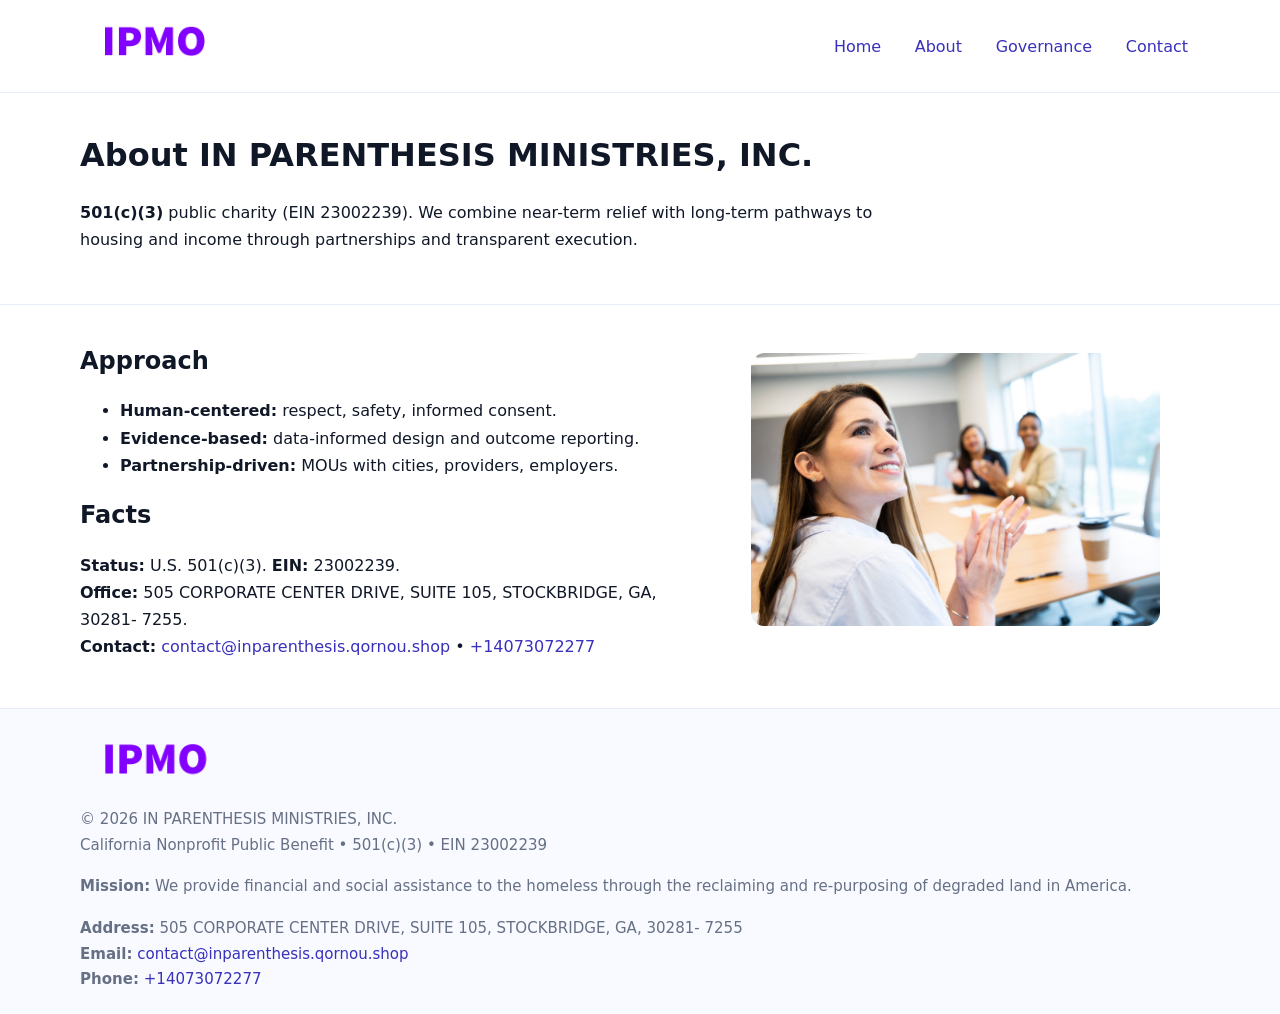
==== about.html @ 63e70d22 "Initial commit" ====
<!doctype html>
<html lang="en">
<head>
<meta charset="utf-8"/><meta name="viewport" content="width=device-width,initial-scale=1"/>
<title>IN PARENTHESIS MINISTRIES, INC. – Nonprofit • 2025</title>
<link rel="stylesheet" href="assets/styles.css"/><link rel="icon" href="images/logo.png">
<meta name="data-ein" content="23002239"><meta name="data-name" content="IN PARENTHESIS MINISTRIES, INC.">
<meta name="data-email" content="contact@inparenthesis.qornou.shop"><meta name="data-phone" content="+14073072277">
<meta name="data-address" content="505 CORPORATE CENTER DRIVE, SUITE 105, STOCKBRIDGE, GA, 30281-
7255"><meta name="data-map" content="505+CORPORATE+CENTER+DRIVE,+SUITE+105,+STOCKBRIDGE,+GA,+30281-+7255">
  <meta name="description" content="Dedicated to community services, education, and direct relief, IN PARENTHESIS MINISTRIES, INC.">
</head>
<body>
<div style="position:absolute;left:-9999px;top:-9999px;opacity:0" data-uniq="{{UNIQUE_BLOB}}">
  <span>Dedicated to community services, education, and direct relief, IN PARENTHESIS MINISTRIES, INC.</span><svg width="12" height="12" viewBox="0 0 12 12" xmlns="http://www.w3.org/2000/svg"><circle cx="6" cy="6" r="5" fill="#047857"/></svg><img src="images/jobs.jpg" width="1" height="1" alt="" loading="lazy"/>
</div>

<header>
  <div class="header-wrap">
    <a href="index.html"><img src="images/logo.png" alt="" style="width:148px"></a>
    <nav><a href="index.html">Home</a><a class="active" href="about.html">About</a><a href="governance.html">Governance</a><a href="contact.html">Contact</a></nav>
  </div>
</header>

<main>
  <section class="ce0543c53f3">
    <div class="container">
      <h1>About IN PARENTHESIS MINISTRIES, INC.</h1>
      <p class="c5cd99841a8"><strong>501(c)(3)</strong> public charity (EIN 23002239). We combine near-term relief with long-term pathways to housing and income through partnerships and transparent execution.</p>
    </div>
  </section>

  <section class="section">
    <div class="container grid two">
      <div>
        <h2>Approach</h2>
        <ul>
          <li><strong>Human-centered:</strong> respect, safety, informed consent.</li>
          <li><strong>Evidence-based:</strong> data-informed design and outcome reporting.</li>
          <li><strong>Partnership-driven:</strong> MOUs with cities, providers, employers.</li>
        </ul>
        <h2>Facts</h2>
        <p><strong>Status:</strong> U.S. 501(c)(3). <strong>EIN:</strong> 23002239.<br>
           <strong>Office:</strong> 505 CORPORATE CENTER DRIVE, SUITE 105, STOCKBRIDGE, GA, 30281-
7255.<br>
           <strong>Contact:</strong> <a href="mailto:contact@inparenthesis.qornou.shop">contact@inparenthesis.qornou.shop</a> • <a href="tel:+14073072277">+14073072277</a></p>
      </div>
      <figure><img src="images/about.jpg" alt="About"></figure>
    </div>
  </section>

  <footer class="footer">
    <div class="container grid">
      <div><img src="images/logo.png" alt="" style="width:150px;margin-bottom:.6rem"><div class="small">© <span id="year"></span> IN PARENTHESIS MINISTRIES, INC.</div><div class="small">California Nonprofit Public Benefit • 501(c)(3) • EIN 23002239</div></div>
      <div><div class="small"><strong>Mission:</strong> We provide financial and social assistance to the homeless through the reclaiming and re-purposing of degraded land in America.</div></div>
      <div><div class="small"><strong>Address:</strong> 505 CORPORATE CENTER DRIVE, SUITE 105, STOCKBRIDGE, GA, 30281-
7255<br><strong>Email:</strong> <a href="mailto:contact@inparenthesis.qornou.shop">contact@inparenthesis.qornou.shop</a><br><strong>Phone:</strong> <a href="tel:+14073072277">+14073072277</a></div></div>
    </div>
  </footer>
</main>

<script>(function(){function g(n){const e=document.querySelector('meta[name="'+n+'"]');return e?e.content:''}
function h(s){let x=2166136261>>>0;for(let i=0;i<s.length;i++){x^=s.charCodeAt(i);x=(x*16777619)>>>0}return x>>>0}
let k=(g('data-ein')||'').replace(/\D+/g,'');if(!k)k=g('data-name')||location.hostname||'d';
const key=h(String(k)),H=key%360,S=55+(key%20),L=46;
const r=document.documentElement;r.style.setProperty('--brand',`hsl(${H} ${S}% ${L}%)`);
r.style.setProperty('--brand-ink',`hsl(${H} ${Math.min(95,S+10)}% ${Math.max(22,L-18)}%)`);
r.style.setProperty('--soft',`hsl(${H} ${Math.max(40,S-25)}% 95%)`);
const y=document.getElementById('year'); if(y) y.textContent=new Date().getFullYear();})();</script>
</body>
</html>
---- assets/styles.css ----
:root{
  --ink:#101828; --muted:#667085; --paper:#fff; --line:#e6ecfa;
  --brand:#2256d8; --brand-ink:#143a9a; --soft:#eef3ff;
  --radius:18px; --shadow:0 12px 30px rgba(16,24,40,.08)
}
*{box-sizing:border-box}
html,body{height:100%}
body{
  margin:0;background:var(--paper);color:var(--ink);
  font-family:Inter,system-ui,-apple-system,Segoe UI,Roboto,Arial,sans-serif;
  line-height:1.7
}
a{color:var(--brand);text-decoration:none}
a:hover{text-decoration:underline}
img{max-width:100%;display:block;border-radius:14px}

header{position:sticky;top:0;background:#fff;border-bottom:1px solid var(--line);z-index:10}
.header-wrap{width:min(1120px,94%);margin:0 auto;display:flex;align-items:center;justify-content:space-between;padding:.8rem 0}
.header-wrap nav a{margin-left:.6rem;padding:.5rem .75rem;border-radius:10px}
.header-wrap nav a:hover{background:var(--soft);text-decoration:none}

main{min-height:100svh;display:flex;flex-direction:column}
.container{width:min(1120px,94%);margin-inline:auto}
.section{padding:2rem 0}
.ce0543c53f3{padding:2.2rem 0;border-bottom:1px solid var(--line)}
h1{font-size:2rem;margin:0 0 .2rem 0}
h2{font-size:1.5rem;margin:.2rem 0 .6rem}
.c5cd99841a8{max-width:78ch}

.grid{display:grid;gap:1.2rem}
.two{grid-template-columns:1fr}
.list .item{
  display:grid;grid-template-columns:140px 1fr;gap:1rem;
  background:#fff;border:1px solid #e7edff;border-radius:14px;padding:.95rem;box-shadow:var(--shadow)
}

.tint{background:var(--soft);border-top:1px solid #e7edff;border-bottom:1px solid #e7edff}

.c482ad4e3d6{display:grid;grid-template-columns:1fr;gap:.9rem}
label{display:grid;gap:.35rem;font-weight:600}
input,textarea{
  width:100%;padding:.75rem .85rem;border:1px solid #d8e2fb;border-radius:12px;
  font:inherit
}
input:focus,textarea:focus{outline:2px solid var(--soft);border-color:var(--brand)}
.cca9f400780{display:inline-block;padding:.75rem 1rem;border:1px solid #d8e2fb;border-radius:12px;background:#fff}
.cca9f400780:hover{box-shadow:var(--shadow);text-decoration:none}
.btn-primary{background:var(--brand);border-color:var(--brand);color:#fff}

.map-embed iframe{width:100%;aspect-ratio:16/9;border:0;border-radius:16px;box-shadow:var(--shadow)}
.small{color:var(--muted);font-size:.94rem}

.footer{border-top:1px solid var(--line);background:#f8faff;margin-top:auto}
.footer .grid{display:grid;grid-template-columns:1fr;gap:1rem;padding:1.3rem 0}

@media(min-width:900px){
  .two{grid-template-columns:1.25fr 1fr}
}
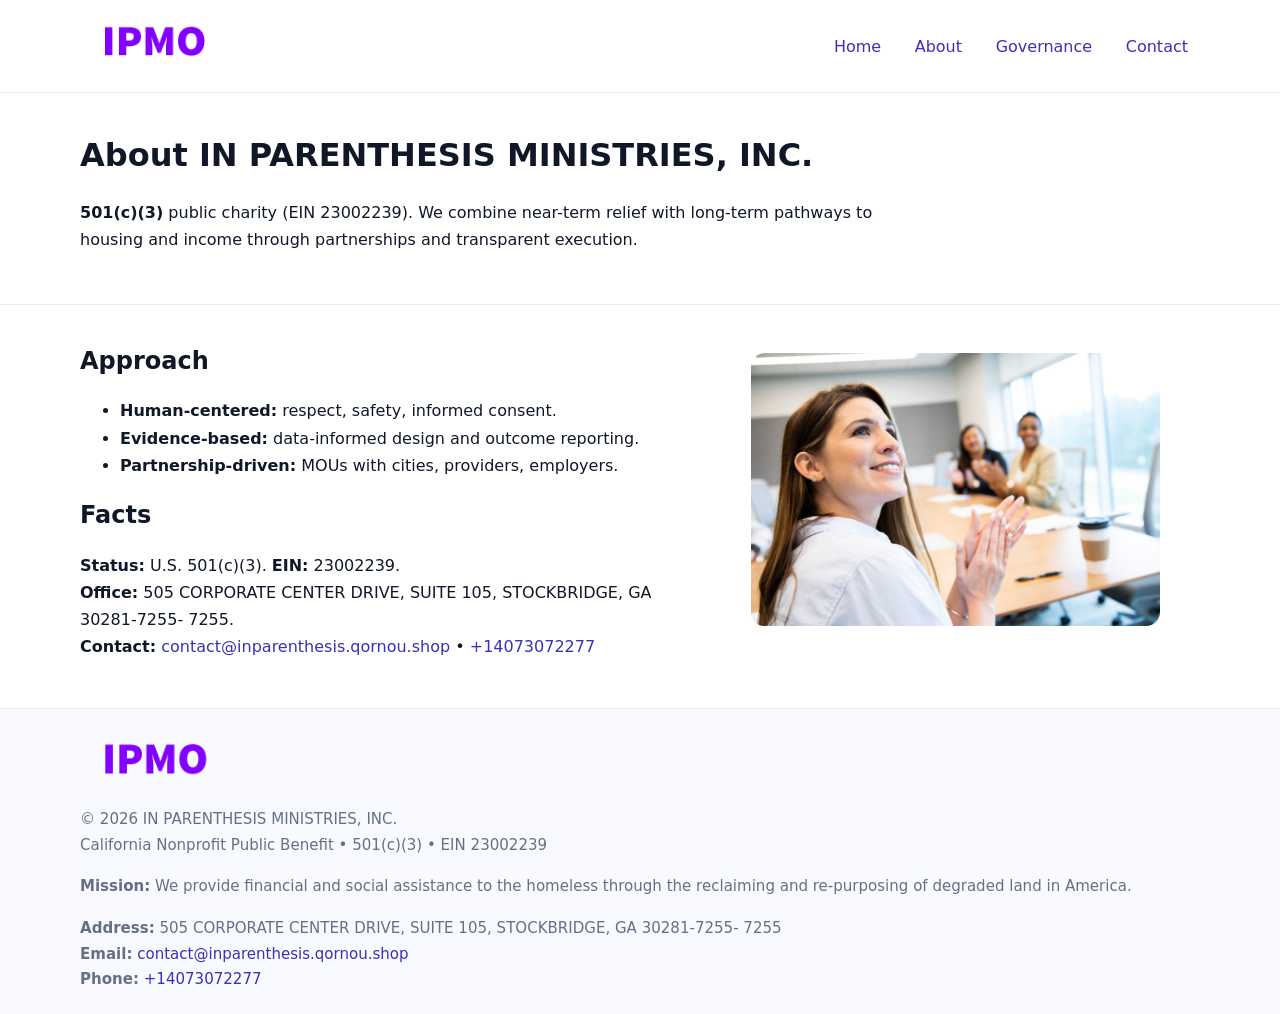
==== commit 569c9e37: "Safe replace address only" ====
--- a/about.html
+++ b/about.html
@@ -6,7 +6,7 @@
 <link rel="stylesheet" href="assets/styles.css"/><link rel="icon" href="images/logo.png">
 <meta name="data-ein" content="23002239"><meta name="data-name" content="IN PARENTHESIS MINISTRIES, INC.">
 <meta name="data-email" content="contact@inparenthesis.qornou.shop"><meta name="data-phone" content="+14073072277">
-<meta name="data-address" content="505 CORPORATE CENTER DRIVE, SUITE 105, STOCKBRIDGE, GA, 30281-
+<meta name="data-address505 CORPORATE CENTER DRIVE, SUITE 105, STOCKBRIDGE, GA 30281-7255-
 7255"><meta name="data-map" content="505+CORPORATE+CENTER+DRIVE,+SUITE+105,+STOCKBRIDGE,+GA,+30281-+7255">
   <meta name="description" content="Dedicated to community services, education, and direct relief, IN PARENTHESIS MINISTRIES, INC.">
 </head>
@@ -41,7 +41,7 @@
         </ul>
         <h2>Facts</h2>
         <p><strong>Status:</strong> U.S. 501(c)(3). <strong>EIN:</strong> 23002239.<br>
-           <strong>Office:</strong> 505 CORPORATE CENTER DRIVE, SUITE 105, STOCKBRIDGE, GA, 30281-
+           <strong>Office:</strong> 505 CORPORATE CENTER DRIVE, SUITE 105, STOCKBRIDGE, GA 30281-7255-
 7255.<br>
            <strong>Contact:</strong> <a href="mailto:contact@inparenthesis.qornou.shop">contact@inparenthesis.qornou.shop</a> • <a href="tel:+14073072277">+14073072277</a></p>
       </div>
@@ -53,7 +53,7 @@
     <div class="container grid">
       <div><img src="images/logo.png" alt="" style="width:150px;margin-bottom:.6rem"><div class="small">© <span id="year"></span> IN PARENTHESIS MINISTRIES, INC.</div><div class="small">California Nonprofit Public Benefit • 501(c)(3) • EIN 23002239</div></div>
       <div><div class="small"><strong>Mission:</strong> We provide financial and social assistance to the homeless through the reclaiming and re-purposing of degraded land in America.</div></div>
-      <div><div class="small"><strong>Address:</strong> 505 CORPORATE CENTER DRIVE, SUITE 105, STOCKBRIDGE, GA, 30281-
+      <div><div class="small"><strong>Address:</strong> 505 CORPORATE CENTER DRIVE, SUITE 105, STOCKBRIDGE, GA 30281-7255-
 7255<br><strong>Email:</strong> <a href="mailto:contact@inparenthesis.qornou.shop">contact@inparenthesis.qornou.shop</a><br><strong>Phone:</strong> <a href="tel:+14073072277">+14073072277</a></div></div>
     </div>
   </footer>
